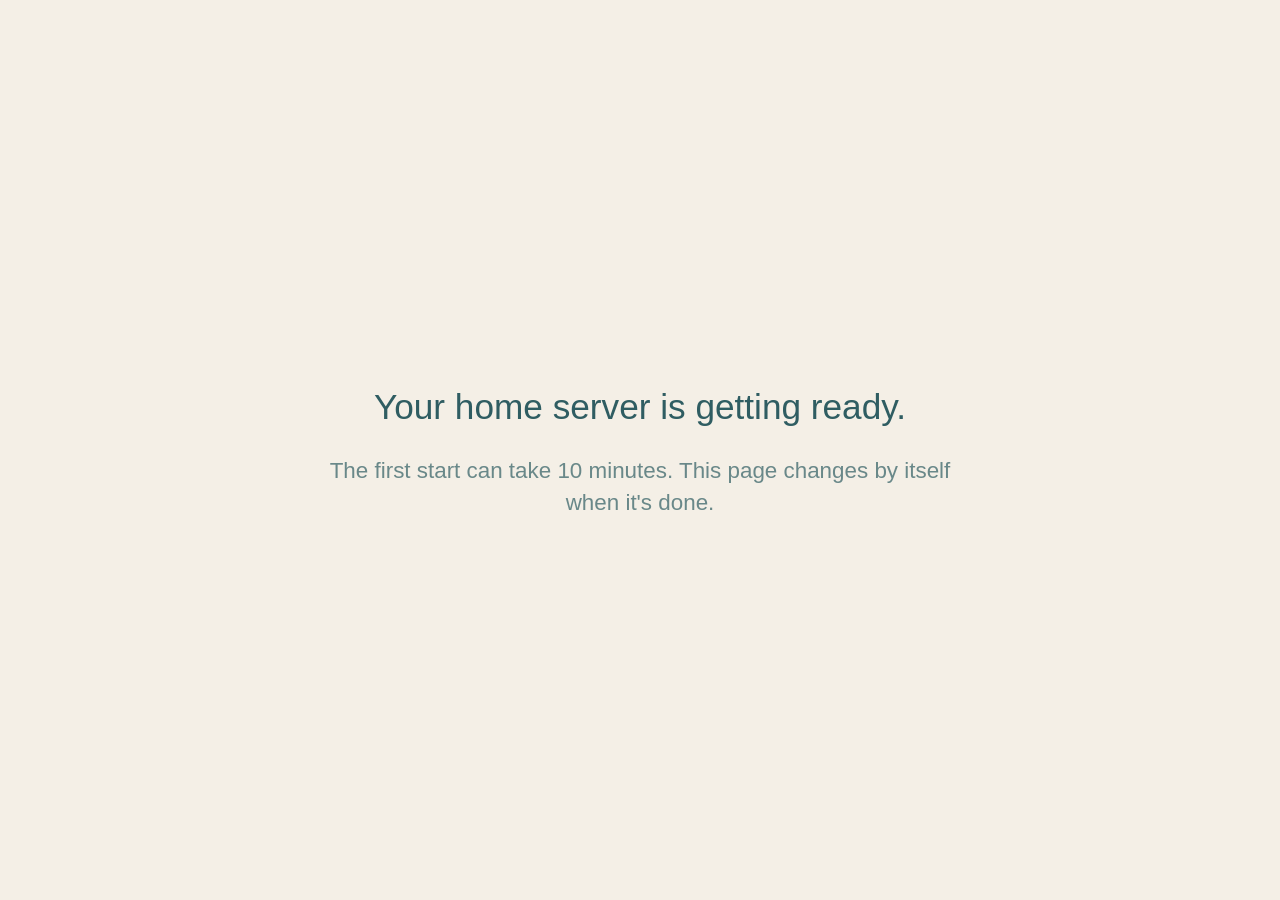
==== server/usr/share/homeserver/starting.html @ 20028ad4 "Prototype: Debian live USB with a guided home-server installer" ====
<!doctype html>
<html lang="en">
<meta charset="utf-8">
<title>Home Server</title>
<style>
  body { margin: 0; height: 100vh; display: grid; place-items: center; background: #f4efe6; color: #2f5d62;
         font: 2.2rem/1.4 sans-serif; text-align: center; }
  p { max-width: 32ch; }
  small { display: block; margin-top: 1.5rem; font-size: 1.4rem; opacity: .7; }
</style>
<p>Your home server is getting ready.<small>The first start can take 10 minutes. This page changes by itself when it's done.</small></p>
<script>
  setInterval(() => fetch("http://localhost/", { mode: "no-cors" }).then(() => location.href = "http://localhost/", () => {}), 3000);
</script>
</html>
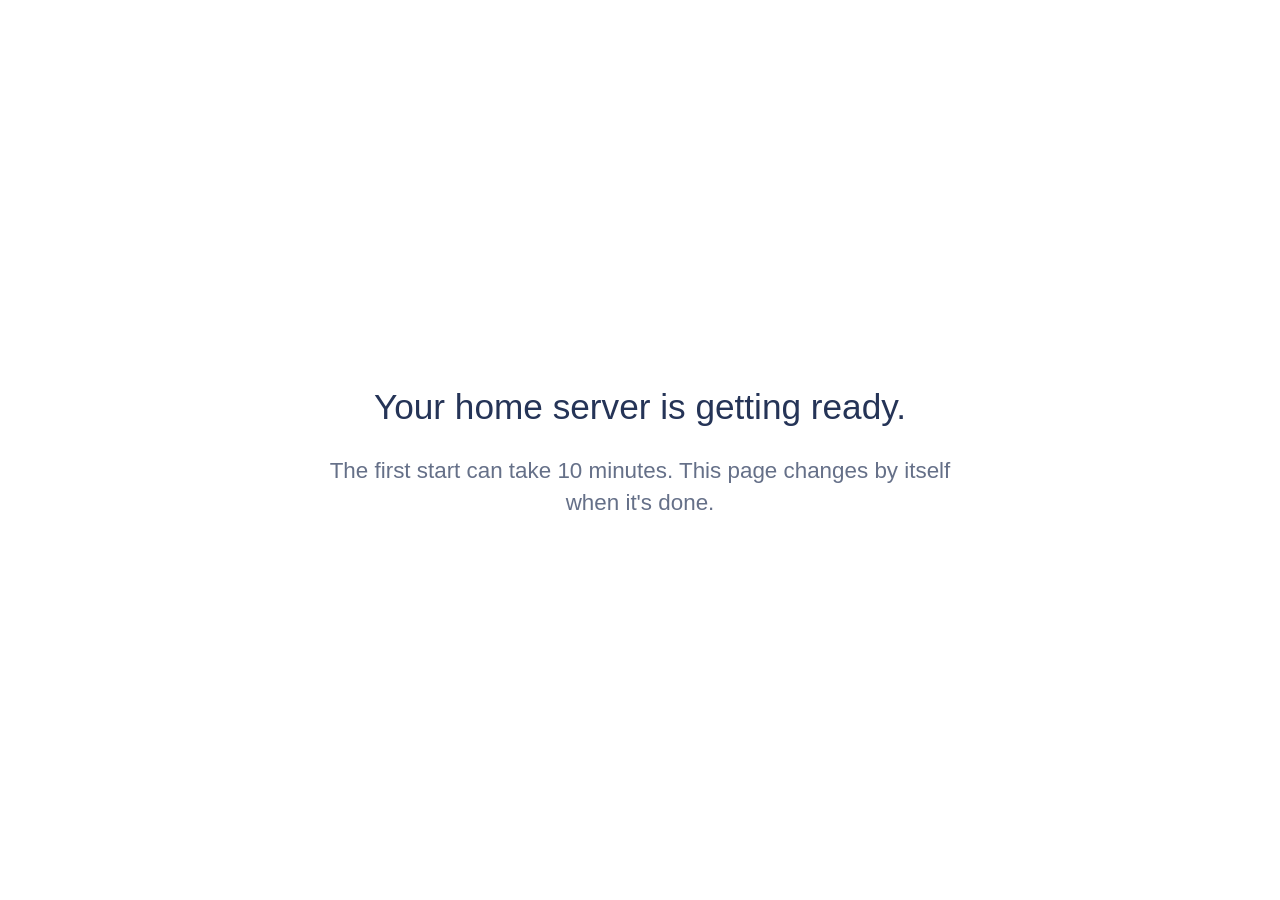
==== commit 80e3a37e: "Channel branding, screen-based scaling, extra drives pooled with mergerfs, manual partitioning, no b" ====
--- a/server/usr/share/homeserver/starting.html
+++ b/server/usr/share/homeserver/starting.html
@@ -3,7 +3,7 @@
 <meta charset="utf-8">
 <title>Home Server</title>
 <style>
-  body { margin: 0; height: 100vh; display: grid; place-items: center; background: #f4efe6; color: #2f5d62;
+  body { margin: 0; height: 100vh; display: grid; place-items: center; background: #ffffff; color: #253457;
          font: 2.2rem/1.4 sans-serif; text-align: center; }
   p { max-width: 32ch; }
   small { display: block; margin-top: 1.5rem; font-size: 1.4rem; opacity: .7; }
